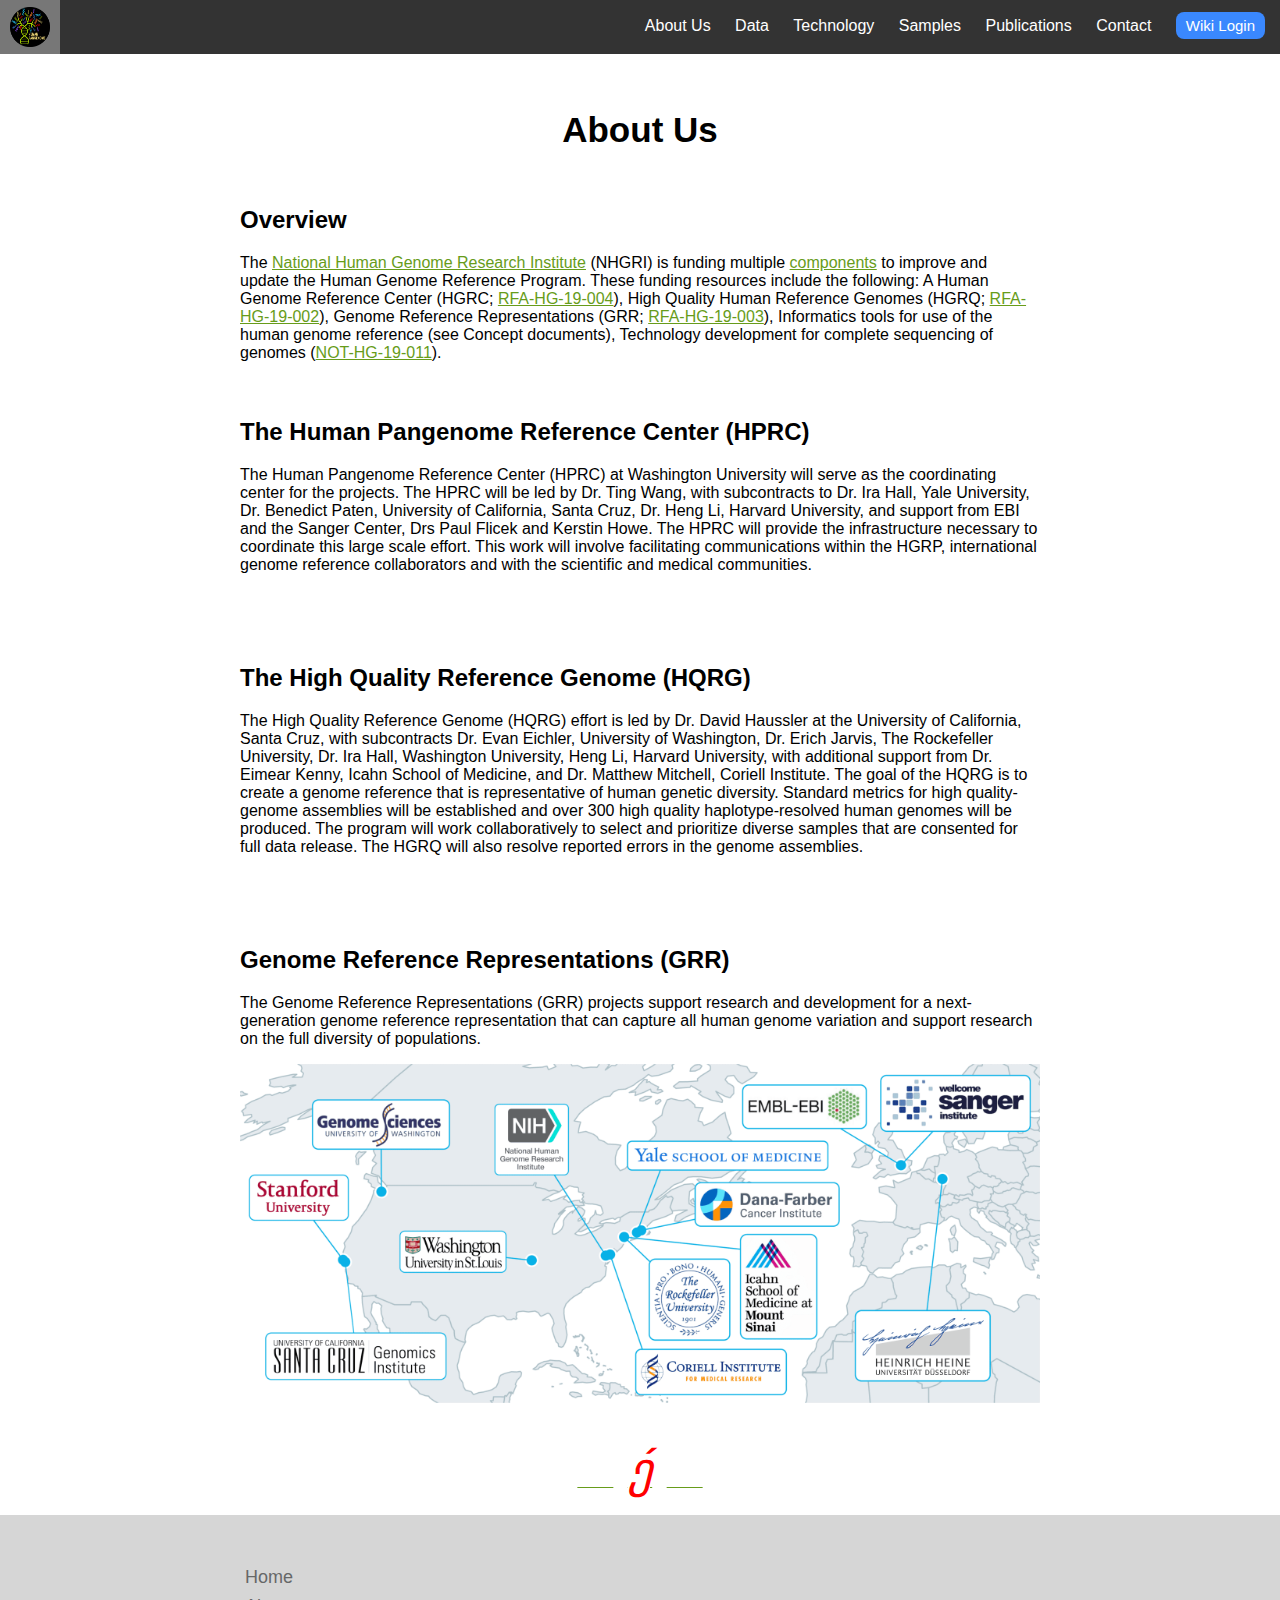
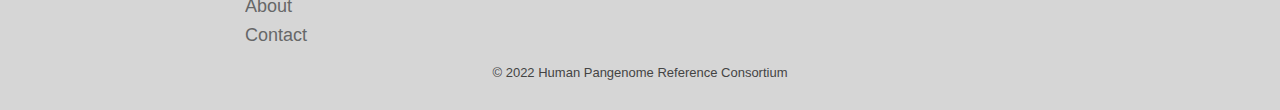
==== aboutus.html @ c6026f41 "c" ====
<!DOCTYPE html>
<html>

<head>
  <link href="style.css" rel="stylesheet" type="text/css" />

  <script src="https://kit.fontawesome.com/5f10c058c5.js" crossorigin="anonymous"></script>
</head>
<div class="scrollmenu">
  <a href="index.html" accesskey="h" title="Human Pangenome (Alt + H)">
    <img src="img/Logo.png" alt="logo" height="40" class="logo"> </a>
  <div class="topnav-right">
    <div class="dropdown">
      <a href="aboutus.html" class="dropbtn">About Us</a>
      <div class="dropdown-content">
        <a href="about/consortium.html">Consortium Organization</a><br>
        <a href="about/advisory.html">Advisory Board</a><br>
        <a href="about/partners.html">Partners</a><br>
        <a href="about/assoc.html">Associate Members</a><br>
        <a href="about/ga4gh.html">GA4GH Commitments</a><br>
        <a href="about/covid.html">COVID-19 Response</a><br>
        <a href="about/rsr.html">Response to Systematic Racism </a>
      </div>
    </div>
    <a href="data.html">Data</a>
    <a href="tech.html">Technology</a>
    <a href="sample.html">Samples</a>
    <a href="publ.html">Publications</a>
    <a href="contact.html">Contact</a>
    <a href="http://wiki.humanpangenome.org/" target="_blank"><button id="wiki"> Wiki Login </button></a>
  </div>
</div>
<style>
  h2 {
    text-align: left;
  }
</style>
<main>
  <article class="post-single">

    <div class="post-content">
      <h1>About Us</h1>
      <h2>Overview</h2>
      <p>The <a href="https://www.genome.gov/" target="_blank">National Human Genome Research Institute</a> (NHGRI) is
        funding multiple <a
          href="https://www.genome.gov/Funded-Programs-Projects/Human-Genome-Reference-Program#overview"
          target="_blank">components</a> to improve and update the Human Genome Reference Program. These funding
        resources include the following: A Human Genome Reference Center (HGRC; <a
          href="https://grants.nih.gov/grants/guide/rfa-files/rfa-hg-19-004.html" target="_blank">RFA-HG-19-004</a>),
        High Quality Human Reference Genomes (HGRQ; <a
          href="https://grants.nih.gov/grants/guide/rfa-files/rfa-hg-19-002.html" target="_blank">RFA-HG-19-002</a>),
        Genome Reference Representations (GRR; <a
          href="https://grants.nih.gov/grants/guide/rfa-files/rfa-hg-19-003.html" target="_blank">RFA-HG-19-003</a>),
        Informatics tools for use of the human genome reference (see Concept documents), Technology development for
        complete sequencing of genomes (<a href="https://grants.nih.gov/grants/guide/notice-files/NOT-HG-19-011.html"
          target="_blank">NOT-HG-19-011</a>).</p>


      <h2>The Human Pangenome Reference Center (HPRC)</h2>
      <p>The Human Pangenome Reference Center (HPRC) at Washington University will serve as the coordinating center for
        the projects. The HPRC will be led by Dr. Ting Wang, with subcontracts to Dr. Ira Hall, Yale University, Dr.
        Benedict Paten, University of California, Santa Cruz, Dr. Heng Li, Harvard University, and support from EBI and
        the Sanger Center, Drs Paul Flicek and Kerstin Howe. The HPRC will provide the infrastructure necessary to
        coordinate this large scale effort. This work will involve facilitating communications within the HGRP,
        international genome reference collaborators and with the scientific and medical communities.</p>
      <p><img loading="lazy"
          src="https://media.bizj.us/view/img/10428030/washington-university-2014-003*1200xx5472-3084-0-0.jpg" alt=""
          width=100% /> </p>


      <h2>The High Quality Reference Genome (HQRG)</h2>

      <p>The High Quality Reference Genome (HQRG) effort is led by Dr. David Haussler at the University of California,
        Santa Cruz, with subcontracts Dr. Evan Eichler, University of Washington, Dr. Erich Jarvis, The Rockefeller
        University, Dr. Ira Hall, Washington University, Heng Li, Harvard University, with additional support from Dr.
        Eimear Kenny, Icahn School of Medicine, and Dr. Matthew Mitchell, Coriell Institute. The goal of the HQRG is to
        create a genome reference that is representative of human genetic diversity. Standard metrics for high
        quality-genome assemblies will be established and over 300 high quality haplotype-resolved human genomes will be
        produced. The program will work collaboratively to select and prioritize diverse samples that are consented for
        full data release. The HGRQ will also resolve reported errors in the genome assemblies.</p>
      <p><img loading="lazy" src="https://admission.ucla.edu/sites/default/files/slider-main-image/05-royce-2x.jpg"
          alt="" width=100% /> </p>
      <h2>Genome Reference Representations (GRR)</h2>
      <p>The Genome Reference Representations (GRR) projects support research and development for a next-generation
        genome reference representation that can capture all human genome variation and support research on the full
        diversity of populations.</p>
      <p><img loading="lazy" src="/img/HPRCMap.png" alt="map" width=100% /> </p>

    </div>
  </article>
</main>
<div class="icon">
  <br>
  <a href="https://twitter.com/HumanPangenome" target="_blank"><i style='font-size:48px;color:rgb(0, 172, 238)'
      class='fab'>&#xf081;</i></a>
  <a href="youtube.com" target="_blank"><i style='font-size:48px;color:rgb(255, 0, 0)' class='fab'>&#xf431;</i></a>
  <a href="github.com" target="_blank"><i style='font-size:48px;color:rgb(110, 84, 148)' class='fab'>&#xf092;</i></a>
  <br><br>
</div>
<div class="footer-basic">
  <footer>
    <div class="social">

      <ul class="list-inline">
        <li class="list-inline-item"><a href="index.html"><i class="fa-solid fa-house"></i> Home</a></li>
        <li class="list-inline-item"><a href="aboutus.html"><i class="fa-solid fa-circle-info"></i> About</a></li>
        <li class="list-inline-item"><a href="contact.html"><i class="fa-solid fa-envelope"></i> Contact</a></li>
      </ul>
      <p class="copyright">© 2022 Human Pangenome Reference Consortium</p>
    </div>
  </footer>
</div>


</html>
---- style.css ----
html{
  margin: 0;
  max-width:100%;
}

body {
  font-family: sans-serif;
  height: 100%;
  width: 100%;
  margin: auto;
}
main,footer{
  max-width: 800px;
  margin: auto;}
.logo{width:40px}
.micon {width: 50%;margin-block: 0px 30px;margin-left: 60px;}
img{width:100%}
h1, h2{text-align: center;margin-top: 7%}
h1{font-size: 35px;}
.row {display: flex;}
.column {flex: 33.33%}
.pad3{margin:40px}
.pad4{margin:25px}
#wiki{
  border-radius:8px;
  border: none;
  color: rgb(255, 255, 255);
  background-color: rgb(58, 136, 254);
  padding: 5px 10px;
  font-size: 15px;
  text-align: center;
  text-decoration: none;
  transition-duration: 0.2s;
  cursor: pointer;
}
.rcorners1 {
  border-radius: 25px;
  background: rgb(171, 186, 247);
  padding: 25px; 
  max-width: 400px;
  margin: auto;
  height: 120px;  
  text-align: center;
}
.rcorners2 {
  border-radius: 25px;
  background: rgb(250, 184, 157);
  padding: 25px; 
  max-width: 400px;
  margin: auto;
  height: 120px;  
  text-align: center;
}
.rcorners3 {
  border-radius: 25px;
  background: rgb(165, 212, 159);
  padding: 25px; 
  max-width: 400px;
  margin: auto;
  height: 120px;  
  text-align: center;
}
.button {
  border-radius:8px;
  border: none;
  color: rgb(255,255,255);
  width:120px;
  padding: 16px 26px;
  text-align: center;
  text-decoration: none;
  font-size: 12px;
  transition-duration: 0.2s;
  cursor: pointer;
}

.button1 {background-color: rgb(132, 151, 224); }
.button1:hover {background-color: rgb(109, 129, 209); color: #fff;}
.button2 {background-color: rgb(230, 150, 119); }
.button2:hover {background-color: rgb(227, 137, 102);color: #fff;}
.button3 {background-color: rgb(111, 191, 101); }
.button3:hover {background-color: rgb(91, 173, 81);color: #fff;}
.buttonpad{margin-right:10px}
div.scrollmenu {
  width: 100%;
  background-color: #333;
  overflow: hidden;
}

div.scrollmenu a {
  display: inline-flex;
  color: #fff;
  text-align: center;
  margin: auto;
  padding: 7px 10px;
  text-decoration: none;
  cursor: pointer;
}

div.scrollmenu a:hover {
  background-color: #777;
}
.topnav-right {
  margin-top: 5px;
  margin-right:5px;
  float: right;
}
.test{
    animation: transitionIn 1s;
}
@keyframes transitionIn{
    from{
        opacity:0;
        transform: rotateX(-10deg);}
    to{
        opacity:1;
        transform: rotateX(0);}
}
a:link {
  color: rgb(103, 156, 26);
}
a:visited {
  color: rgb(103, 156, 26);
  text-decoration: none;
}
a:hover {
  color: rgb(73, 112, 16);
  text-decoration: underline;
}
a:active {
  text-decoration: underline;}

.dropbtn {
  display: inline-block;
  color: white;
  text-align: center;
  padding: 14px 16px;
  text-decoration: none;
}
.dropdown:hover .dropbtn {
  background-color: #777;
}
div.dropdown {
  display: inline-block;
}

.dropdown-content {
  display: none;
  position: absolute;
  background-color: #444444;
  min-width: 50px;
  box-shadow: 0px 8px 16px 0px rgba(0,0,0,0.2);
  z-index: 1;
}

.dropdown-content a {
  color: #333;
  padding: 12px 16px;
  text-decoration: none;
  display: block;
  text-align: left;
}

.dropdown-content a:hover {background-color: #f1f1f1;width:92.1%}

.dropdown:hover .dropdown-content {
  display: block;
}


.icon{max-width: 800px;
  margin: auto;
     text-align: center;
     }
.icon a{margin:5px}
.footer-basic {
  padding:30px 0;
  color:#4b4c4d;
  background-color: #d6d6d6;
}

.footer-basic ul {
  padding:0;
  list-style:none;
  text-align:center;
  font-size:18px;
  line-height:1.6;
  margin-bottom:0;
}

.footer-basic li {
  padding:0 5px;
  display: flex;
}

.footer-basic ul a {
  color:inherit;
  text-decoration:none;
  opacity:0.8;
}

.footer-basic ul a:hover {
  opacity:1;
}

.footer-basic .social {
  text-align:center;
}

.footer-basic .social > a:hover {
  opacity:0.9;
}

.footer-basic .copyright {
  margin-top:15px;
  text-align:center;
  font-size:13px;
  color:#444444;
  margin-bottom:0;
}
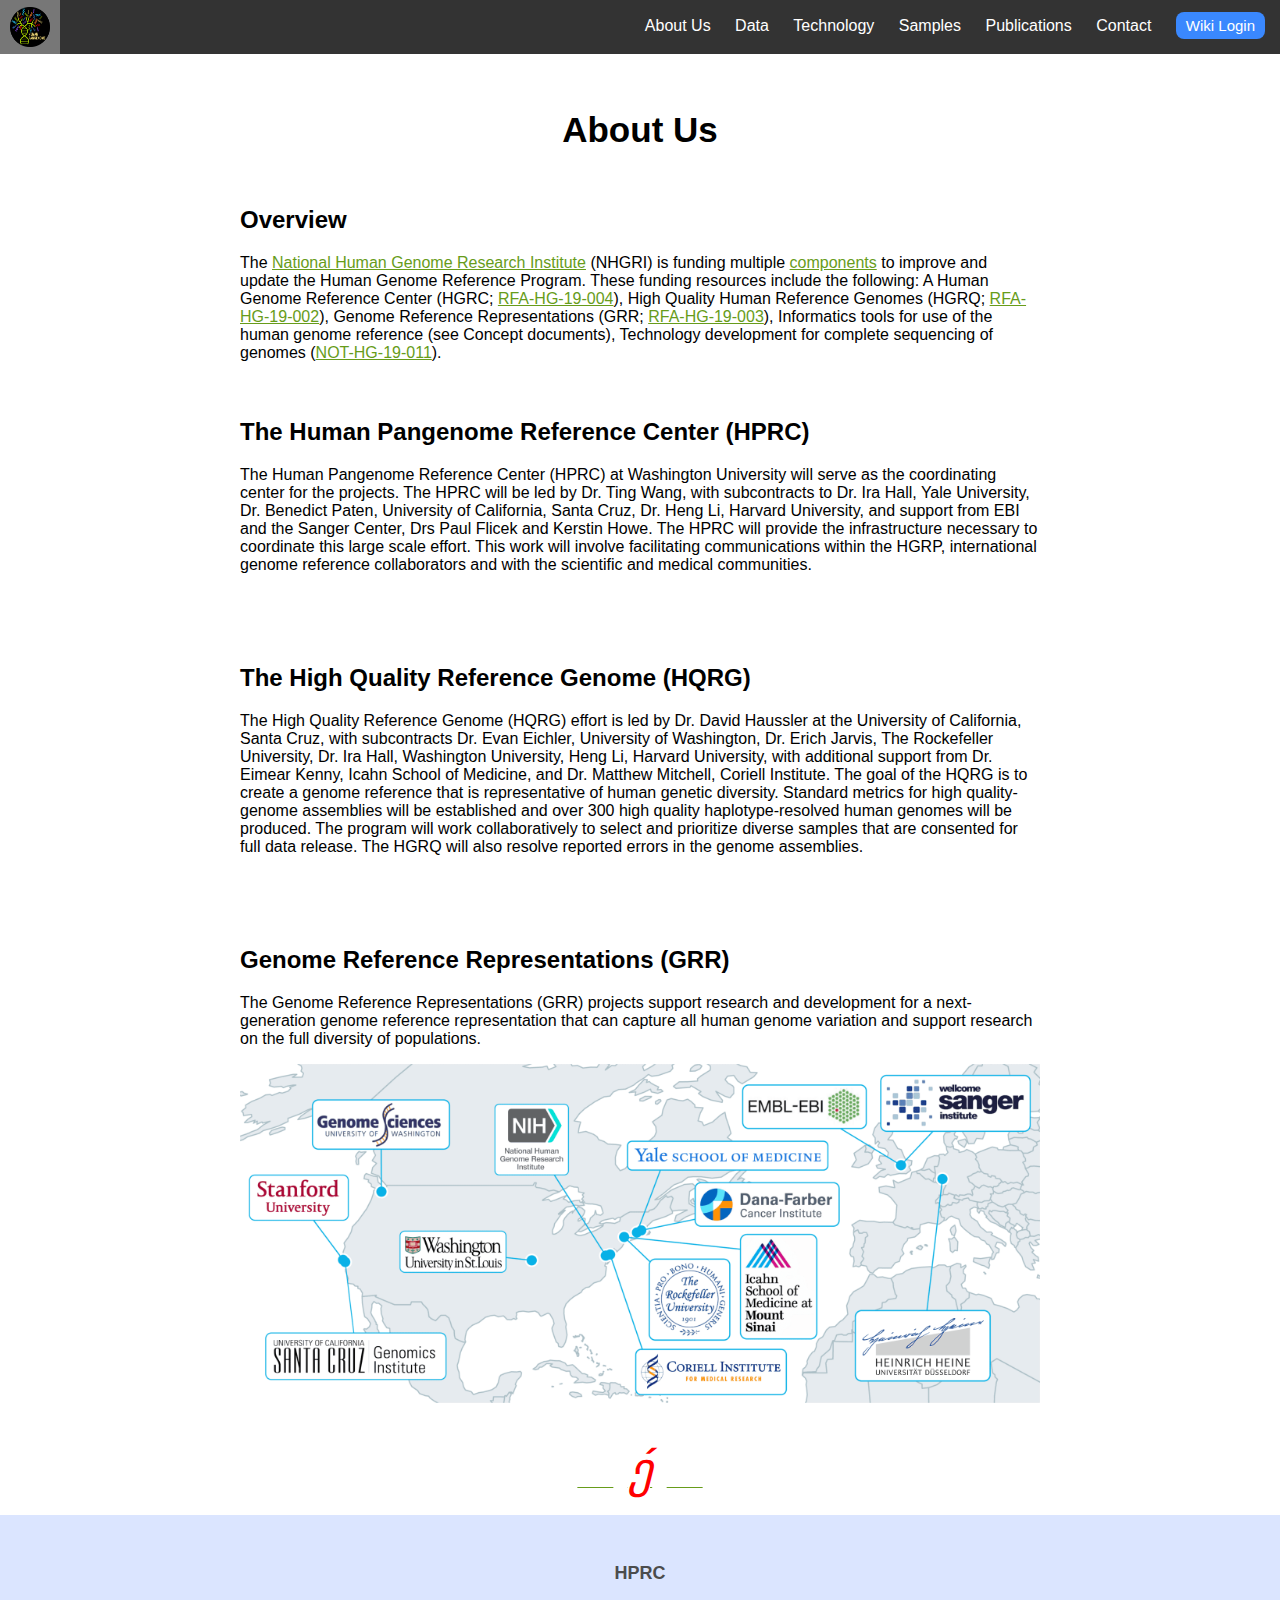
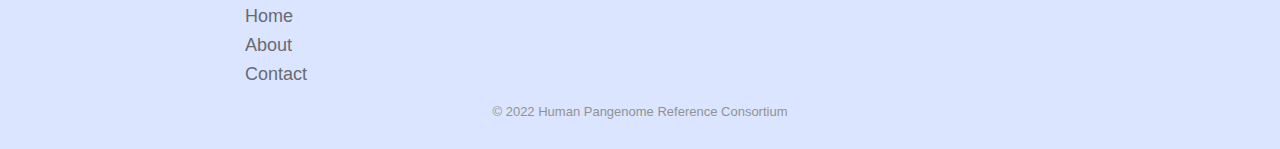
==== commit 4eba06ae: "cm" ====
--- a/aboutus.html
+++ b/aboutus.html
@@ -93,14 +93,14 @@
   <br>
   <a href="https://twitter.com/HumanPangenome" target="_blank"><i style='font-size:48px;color:rgb(0, 172, 238)'
       class='fab'>&#xf081;</i></a>
-  <a href="youtube.com" target="_blank"><i style='font-size:48px;color:rgb(255, 0, 0)' class='fab'>&#xf431;</i></a>
-  <a href="github.com" target="_blank"><i style='font-size:48px;color:rgb(110, 84, 148)' class='fab'>&#xf092;</i></a>
+  <a href="https://youtube.com" target="_blank"><i style='font-size:48px;color:rgb(255, 0, 0)' class='fab'>&#xf431;</i></a>
+  <a href="https://github.com" target="_blank"><i style='font-size:48px;color:rgb(110, 84, 148)' class='fab'>&#xf092;</i></a>
   <br><br>
 </div>
 <div class="footer-basic">
   <footer>
     <div class="social">
-
+      <p class="hprc">HPRC</p>
       <ul class="list-inline">
         <li class="list-inline-item"><a href="index.html"><i class="fa-solid fa-house"></i> Home</a></li>
         <li class="list-inline-item"><a href="aboutus.html"><i class="fa-solid fa-circle-info"></i> About</a></li>
--- a/style.css
+++ b/style.css
@@ -172,10 +172,12 @@
      text-align: center;
      }
 .icon a{margin:5px}
+.icon a:hover{opacity: .8;}
+.hprc{text-align: center;font-size: 18px;font-weight: bold;}
 .footer-basic {
   padding:30px 0;
   color:#4b4c4d;
-  background-color: #d6d6d6;
+  background-color: rgb(219, 229, 255);
 }
 
 .footer-basic ul {
@@ -207,13 +209,13 @@
 }
 
 .footer-basic .social > a:hover {
-  opacity:0.9;
+  opacity:1;
 }
 
 .footer-basic .copyright {
   margin-top:15px;
   text-align:center;
   font-size:13px;
-  color:#444444;
+  color:#929292;
   margin-bottom:0;
 }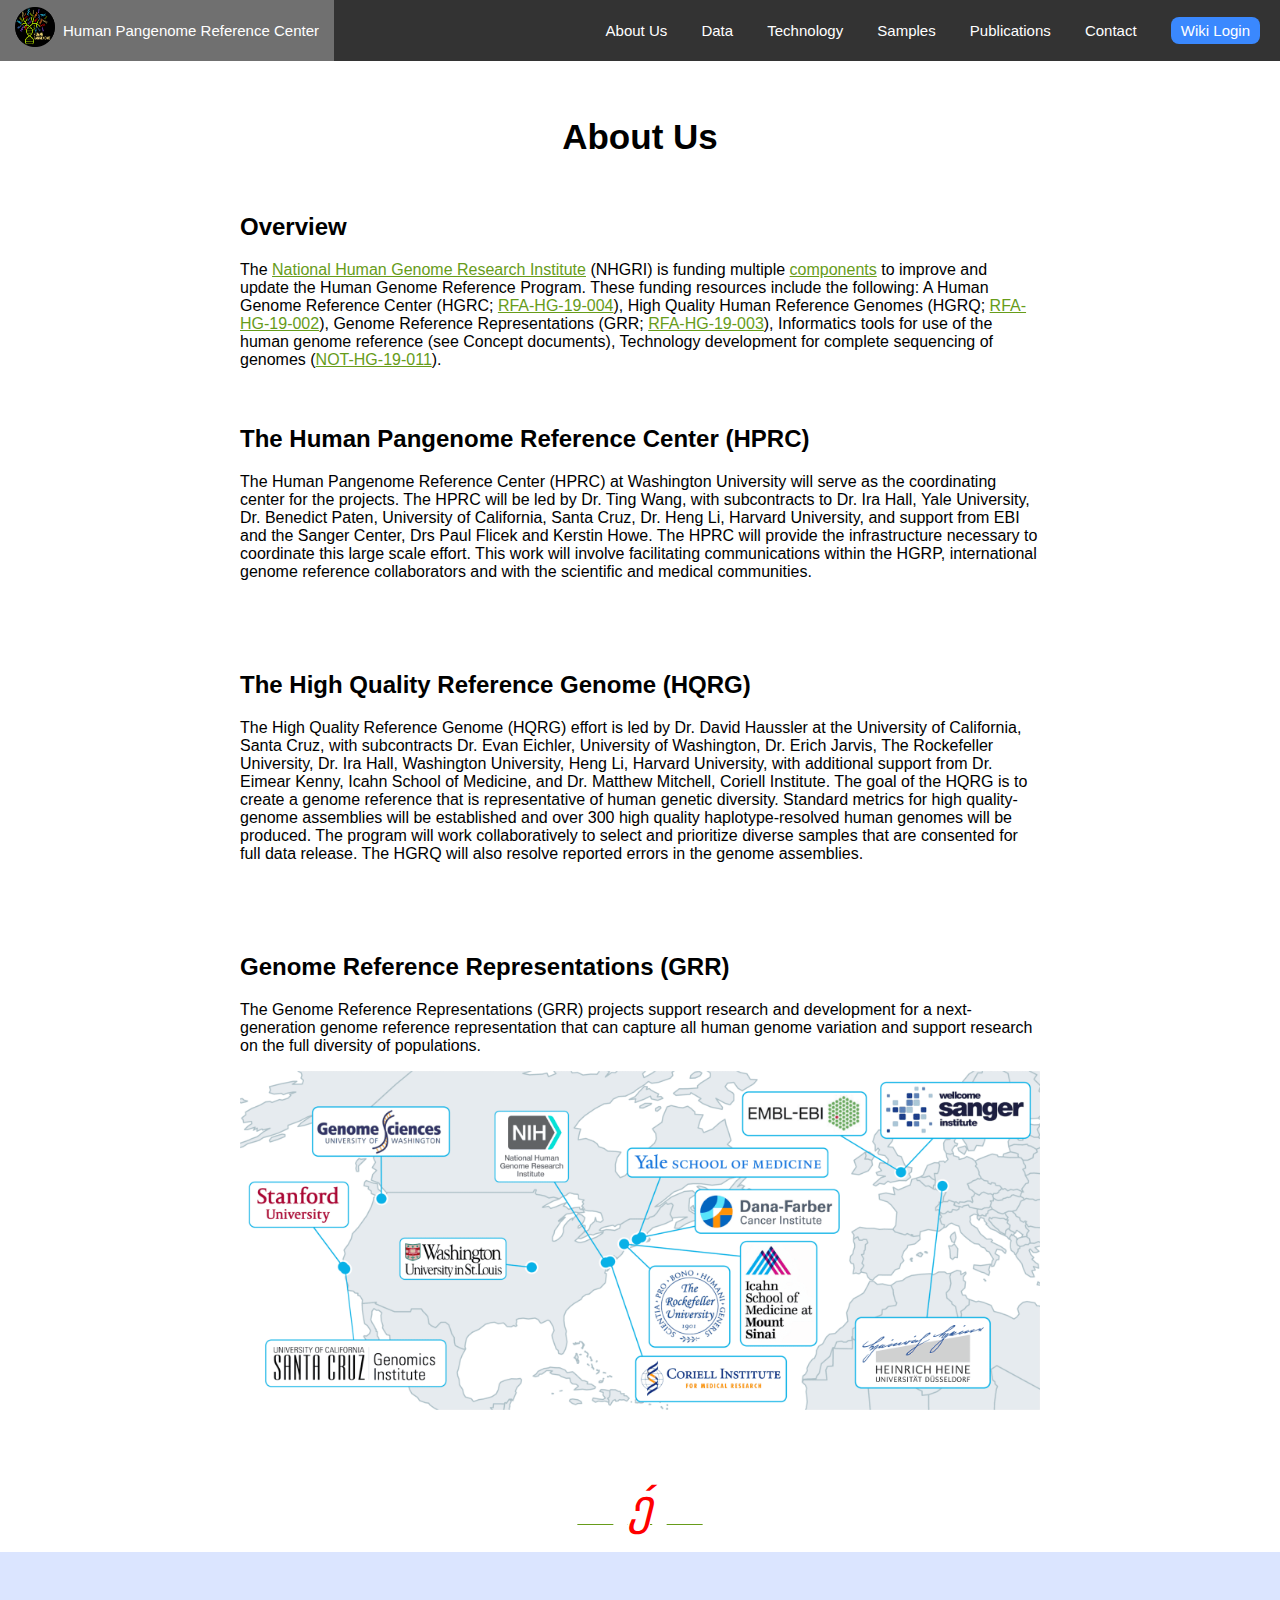
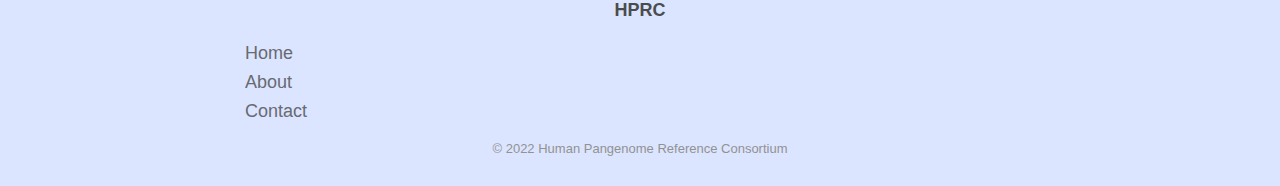
==== commit 9c2e3dac: "update on title and menu" ====
--- a/aboutus.html
+++ b/aboutus.html
@@ -2,16 +2,23 @@
 <html>
 
 <head>
+  <meta charset="utf-8">
+  <meta name="viewport" content="width=device-width">
+  <title>Human Pangenome</title>
+  <link rel="shortcut icon" type="image/x-icon" href="img/Logo.png" />
   <link href="style.css" rel="stylesheet" type="text/css" />
-
   <script src="https://kit.fontawesome.com/5f10c058c5.js" crossorigin="anonymous"></script>
 </head>
 <div class="scrollmenu">
   <a href="index.html" accesskey="h" title="Human Pangenome (Alt + H)">
-    <img src="img/Logo.png" alt="logo" height="40" class="logo"> </a>
+    <img src="img/Logo.png" alt="logo" height="40" class="logo">
+    <p> Human Pangenome Reference Center</p>
+  </a>
   <div class="topnav-right">
     <div class="dropdown">
-      <a href="aboutus.html" class="dropbtn">About Us</a>
+      <a href="aboutus.html" class="dropbtn">
+        <p>About Us</p>
+      </a>
       <div class="dropdown-content">
         <a href="about/consortium.html">Consortium Organization</a><br>
         <a href="about/advisory.html">Advisory Board</a><br>
@@ -22,14 +29,27 @@
         <a href="about/rsr.html">Response to Systematic Racism </a>
       </div>
     </div>
-    <a href="data.html">Data</a>
-    <a href="tech.html">Technology</a>
-    <a href="sample.html">Samples</a>
-    <a href="publ.html">Publications</a>
-    <a href="contact.html">Contact</a>
-    <a href="http://wiki.humanpangenome.org/" target="_blank"><button id="wiki"> Wiki Login </button></a>
+    <a href="data.html">
+      <p>Data</p>
+    </a>
+    <a href="tech.html">
+      <p>Technology</p>
+    </a>
+    <a href="sample.html">
+      <p>Samples</p>
+    </a>
+    <a href="publ.html">
+      <p>Publications</p>
+    </a>
+    <a href="contact.html">
+      <p>Contact</p>
+    </a>
+    <form action="http://wiki.humanpangenome.org/" method="get" target="_blank"> <button type="submit" id="wiki">Wiki
+        Login</button> </form>
   </div>
 </div>
+
+
 <style>
   h2 {
     text-align: left;
@@ -63,7 +83,7 @@
         the Sanger Center, Drs Paul Flicek and Kerstin Howe. The HPRC will provide the infrastructure necessary to
         coordinate this large scale effort. This work will involve facilitating communications within the HGRP,
         international genome reference collaborators and with the scientific and medical communities.</p>
-      <p><img loading="lazy"
+      <p><img class="test" loading="lazy"
           src="https://media.bizj.us/view/img/10428030/washington-university-2014-003*1200xx5472-3084-0-0.jpg" alt=""
           width=100% /> </p>
 
@@ -78,13 +98,14 @@
         quality-genome assemblies will be established and over 300 high quality haplotype-resolved human genomes will be
         produced. The program will work collaboratively to select and prioritize diverse samples that are consented for
         full data release. The HGRQ will also resolve reported errors in the genome assemblies.</p>
-      <p><img loading="lazy" src="https://admission.ucla.edu/sites/default/files/slider-main-image/05-royce-2x.jpg"
-          alt="" width=100% /> </p>
+      <p><img class="test" loading="lazy"
+          src="https://admission.ucla.edu/sites/default/files/slider-main-image/05-royce-2x.jpg" alt="" width=100% />
+      </p>
       <h2>Genome Reference Representations (GRR)</h2>
       <p>The Genome Reference Representations (GRR) projects support research and development for a next-generation
         genome reference representation that can capture all human genome variation and support research on the full
         diversity of populations.</p>
-      <p><img loading="lazy" src="/img/HPRCMap.png" alt="map" width=100% /> </p>
+      <p><img class="test" loading="lazy" src="/img/HPRCMap.png" alt="map" width=100% /> </p>
 
     </div>
   </article>
@@ -93,8 +114,10 @@
   <br>
   <a href="https://twitter.com/HumanPangenome" target="_blank"><i style='font-size:48px;color:rgb(0, 172, 238)'
       class='fab'>&#xf081;</i></a>
-  <a href="https://youtube.com" target="_blank"><i style='font-size:48px;color:rgb(255, 0, 0)' class='fab'>&#xf431;</i></a>
-  <a href="https://github.com" target="_blank"><i style='font-size:48px;color:rgb(110, 84, 148)' class='fab'>&#xf092;</i></a>
+  <a href="https://youtube.com" target="_blank"><i style='font-size:48px;color:rgb(255, 0, 0)'
+      class='fab'>&#xf431;</i></a>
+  <a href="https://github.com" target="_blank"><i style='font-size:48px;color:rgb(110, 84, 148)'
+      class='fab'>&#xf092;</i></a>
   <br><br>
 </div>
 <div class="footer-basic">
--- a/style.css
+++ b/style.css
@@ -12,15 +12,28 @@
 main,footer{
   max-width: 800px;
   margin: auto;}
-.logo{width:40px}
+.logo{width:40px;margin-right: 8px;}
 .micon {width: 50%;margin-block: 0px 30px;margin-left: 60px;}
-img{width:100%}
+.micon2 {width: 60%;margin-block: 0px 30px;margin-left: 60px;}
+.centerimg {
+  display: block;
+  margin-left: auto;
+  margin-right: auto;
+  margin-top: 25px;
+}
+.dataimg{
+  width:100px;
+  margin-left: auto;
+  margin-right: auto;
+  margin-top: 15px;
+}
 h1, h2{text-align: center;margin-top: 7%}
 h1{font-size: 35px;}
 .row {display: flex;}
 .column {flex: 33.33%}
 .pad3{margin:40px}
 .pad4{margin:25px}
+.pad5{padding: 25px;}
 #wiki{
   border-radius:8px;
   border: none;
@@ -30,8 +43,10 @@
   font-size: 15px;
   text-align: center;
   text-decoration: none;
-  transition-duration: 0.2s;
-  cursor: pointer;
+}
+#wiki:hover {
+  color: rgb(229, 233, 235);
+  background-color:rgb(51, 121, 227);
 }
 .rcorners1 {
   border-radius: 25px;
@@ -81,39 +96,26 @@
 .button3:hover {background-color: rgb(91, 173, 81);color: #fff;}
 .buttonpad{margin-right:10px}
 div.scrollmenu {
+  font-size: 15px;
   width: 100%;
   background-color: #333;
   overflow: hidden;
 }
-
-div.scrollmenu a {
+div.scrollmenu a,form {
   display: inline-flex;
   color: #fff;
   text-align: center;
   margin: auto;
-  padding: 7px 10px;
-  text-decoration: none;
-  cursor: pointer;
+  padding: 7px 15px;
+  text-decoration: none;
 }
 
 div.scrollmenu a:hover {
-  background-color: #777;
+  background-color:rgba(255,255,255,.3);
 }
 .topnav-right {
-  margin-top: 5px;
   margin-right:5px;
   float: right;
-}
-.test{
-    animation: transitionIn 1s;
-}
-@keyframes transitionIn{
-    from{
-        opacity:0;
-        transform: rotateX(-10deg);}
-    to{
-        opacity:1;
-        transform: rotateX(0);}
 }
 a:link {
   color: rgb(103, 156, 26);
@@ -131,7 +133,6 @@
 
 .dropbtn {
   display: inline-block;
-  color: white;
   text-align: center;
   padding: 14px 16px;
   text-decoration: none;
@@ -160,16 +161,25 @@
   text-align: left;
 }
 
-.dropdown-content a:hover {background-color: #f1f1f1;width:92.1%}
+.dropdown-content a:hover {background-color: #f1f1f1;width:88.1%}
 
 .dropdown:hover .dropdown-content {
   display: block;
 }
-
-
-.icon{max-width: 800px;
-  margin: auto;
-     text-align: center;
+.test{
+    animation: transitionIn 2s;
+}
+@keyframes transitionIn{
+    0%{
+        opacity:0;}
+    100%{
+        opacity:1;}
+}
+.icon{
+  max-width: 800px;
+  margin: auto;
+  text-align: center;
+  padding-top: 30px;
      }
 .icon a{margin:5px}
 .icon a:hover{opacity: .8;}
